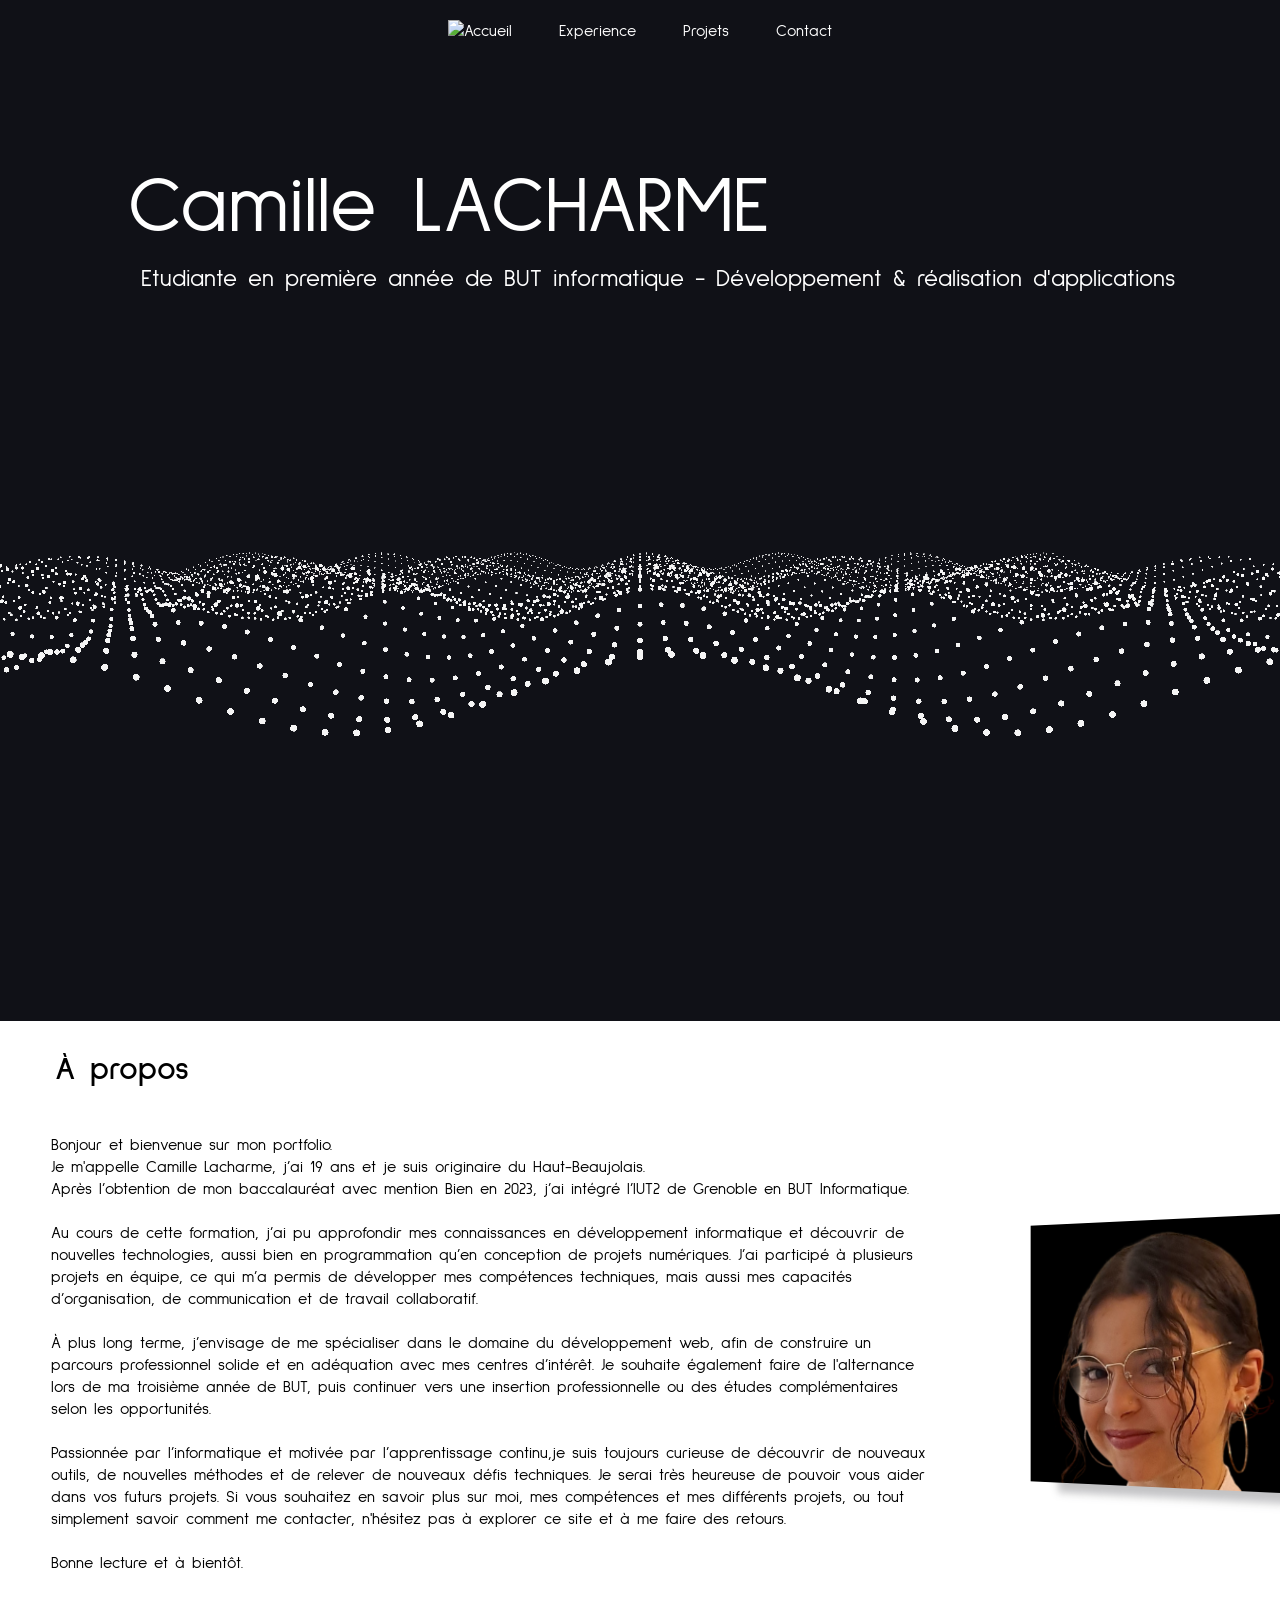
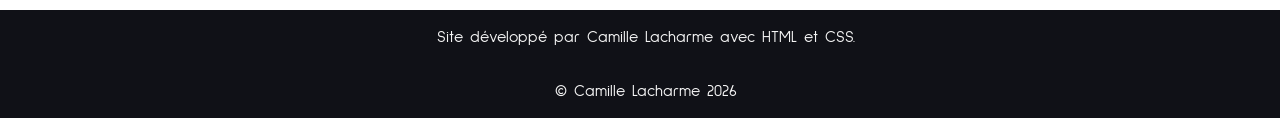
==== index.html @ 2290f480 "Add files via upload" ====
<!DOCTYPE html>
<html lang="fr">
    <head>
        <meta charset="UTF-8">
        <meta http-equiv="X-UA-Compatible" content="IE=edge">
        <link rel="icon" href="https://i.postimg.cc/fTd7QJvj/cam_Fichier_61.png" />
        <meta name="viewport" content="width=device-width, initial-scale=1.0">
        <title>Portfolio | Camille LACHARME</title>

        <link rel="preconnect" href="https://fonts.googleapis.com">
        <link rel="preconnect" href="https://fonts.gstatic.com" crossorigin>
        <link href="https://fonts.googleapis.com/css2?family=Sulphur+Point&display=swap" rel="stylesheet">

        
        
         <script type="module" crossorigin src="vagues.js"></script>
      
      <link rel="stylesheet" href="style.css">
    </head>

    <body>

        <!-- menu de navigation -->
         <nav id="menu">
                <ul>
                    <li><a href="Accueil.html"><img id="logo"  src="https://i.postimg.cc/J7v3FbjY/cam_Fichier_41.png" alt="Accueil"></a></li>
                    <li><a href="Profil.html">Experience</a></li>
                    <li><a href="Projets.html">Projets</a></li>
                    <li><a href="Contact.html">Contact</a></li>
                </ul>
            </nav>
            
        <div id="marge"></div>
        <header id="header_id">
            <div id="accroche">            
                <div id="nom">Camille LACHARME </div>
                <div id="titre">Etudiante en première année de BUT informatique - Développement & réalisation d'applications</div>
            </div>
            <!--- fond three js avec les vagues -->
            <div id="waves">
                <canvas class="webgl"></canvas>
            </div>
        </header>
           
         <main>
            
            <section class="a_propos">
                <h2>À propos</h2>
                <article class="a_propos_txt">
                <p class="presentation"> Bonjour et bienvenue sur mon portfolio.
                    <br>
                    Je m'appelle Camille Lacharme, j’ai 19 ans et je suis originaire du Haut-Beaujolais.
                    <br>
                   Après l’obtention de mon baccalauréat avec mention Bien en 2023, j’ai intégré l’IUT2 de Grenoble en BUT Informatique.
                    <br><br>
                   Au cours de cette formation, j’ai pu approfondir mes connaissances en développement informatique et découvrir de <br>
                   nouvelles technologies, aussi bien en programmation qu’en conception de projets numériques. J’ai participé à plusieurs <br>
                    projets en équipe, ce qui m’a permis de développer mes compétences techniques, mais aussi mes capacités  <br>
                    d’organisation, de communication et de travail collaboratif.
                    <br><br>
                    À plus long terme, j’envisage de me spécialiser dans le domaine du développement web, afin de construire un <br> 
                    parcours professionnel solide et en adéquation avec mes centres d’intérêt. Je souhaite également faire de l'alternance <br>
                    lors de ma troisième année de BUT, puis continuer vers une insertion professionnelle ou des études complémentaires <br>
                     selon les opportunités.
                    <br><br>
                    Passionnée par l’informatique et motivée par l’apprentissage continu,je suis toujours curieuse de découvrir de nouveaux <br>
                    outils, de nouvelles méthodes et de relever de nouveaux défis techniques. Je serai très heureuse de pouvoir vous aider <br>
                    dans vos futurs projets. Si vous souhaitez en savoir plus sur moi, mes compétences et mes différents projets, ou tout <br>
                    simplement savoir comment me contacter, n'hésitez pas à explorer ce site et à me faire des retours.
                    <br><br>
                    Bonne lecture et à bientôt.
                </p>
                <!-- Image de presentation-->
                <img src="phot_profil-Photoroom.png">
                </article>
            </section>
        </main>

        <!---footer-->
        <footer>
            <div id="foot_cont">
                <p>Site développé par Camille Lacharme avec HTML et CSS.</p>
                <p>&copy Camille Lacharme 2026</p>
            </div>
        </footer>
	</body>

    <!--Script pour faire fonctionner le fond avec vagues-->
    <script type="x-shader/x-vertex" id="vertexshader">
        
        attribute float scale;

        void main() {

            vec4 mvPosition = modelViewMatrix * vec4( position, 1.0 );

            gl_PointSize = scale * ( 300.0 / - mvPosition.z );

            gl_Position = projectionMatrix * mvPosition;

        }
    </script>

    <!--Script pour faire fonctionner le fond avec vagues-->
    <script type="x-shader/x-fragment" id="fragmentshader">
        
        uniform vec3 color;

        void main() {

            if ( length( gl_PointCoord - vec2( 0.5, 0.5 ) ) > 0.475 ) discard;

            gl_FragColor = vec4( color, 1.0 );

        }
    </script>

    <script type="module" crossorigin src="vagues.js"></script>
</html>
---- style.css ----
:root {
    --color-text: #060505;
    /* Couleur du texte */
    --color-text-alt: #fff;
    /* Couleur du fond */
    --color-primary: #101117;
    /* Couleur primaire, pour CTA (Calls to action) */
    --color-secondary: rgb(78, 168, 184);
    /* Couleur secondaire, e.g., bouton secondaire, cartes */
}

/*rajouter du design pour les projets ordonnées par competences et non par année,*/
/*contacte a faire marcher */

body {
    font-family: Sulphur Point,sans-serif;
    margin: 0;
    padding: 0;
    overflow-x: hidden
}

html {
    overflow-x: hidden
}

h2 {
    margin-left: 12%;
    font-size: xx-large;
   
    margin-left: 55px;
    
}

h4 {
    text-align: center;
}

h3{
    text-align: center;
    margin-bottom: 5px;
}

h5 {
    text-align: center;
    font-size: x-large;
    margin-bottom: 5px
}

h6 {
    text-align: center;
    font-size: medium;
    margin-top: 2px
}

video {
    border-radius: 20px;
    box-shadow:var(--color-primary) 2px 2px 6px 4px;
}

.webgl {
    position: relative;
    top: 0px;
    left: 0;
    outline: none;
    overflow: hidden;
    z-index: -1;
    height: 100vh;
    width: 100vw
}

header {
    background-color: #101117;
    z-index: -5
}

#waves {
    top: 0px;
    z-index: -1;
    position: relative;
    overflow: hidden
}

#header_id {
    color: #f5f5f5;
    position: relative;
    padding: 50px 0px 20px ;

    
}


#accroche {
    position: absolute;
    top: 12vh;
    width: 100%;
    margin-left: 10vw;
    text-align: left;
    z-index: 100;
    display: block;
    color: #fff;
    font-size: 5rem
}

#nom {
    width: 100%;
    z-index: 100;
    display: block;
    font-size: 5rem
}

#titre {
    width: 100%;
    margin-left: 1vw;
    z-index: 100;
    display: block;
    font-size: 1.5rem
}

#menu {
    position: fixed;
    background-color: #101117;
    z-index: 12;
    width: 100%;
    text-align: center;
    top: 0px;
    margin: 0;
    padding-top: 10px;
    transition: top .6s;
    height: 5vh
}

#marge {
    height: 5vh;
    width: 100%;
    background-color: #101117
}

#menu ul {
    list-style-type: none;
    overflow: hidden;
    margin: 0;
    padding: 10px
}

#menu a {
    margin: 0 20px;
    text-decoration: none;
    color: #fff
}

#menu li {
    display: inline;
    list-style: none
}


#logo{
    width: 20px;
    height: 22px;
}


p {
    padding-left: 4%;
    padding-right: 3%;
    align-self: center
}

.a_propos_txt img {
    width: 20vw;
    padding-right: 0px;
    padding-left: 0px;
    transform: perspective(400px) rotateY(-8deg);
    filter: drop-shadow(30px 10px 4px #2d2d334a);

}

.a_propos_txt{
    display: flex;
    align-items: center; /* aligne verticalement */
    gap: 40px; /* espace entre texte et image */
}

.presentation{
    width: 900px;
}

footer{
    margin-top: 20px;
}
/*page profil*/

.comp {
    background-color: var(--color-text-alt);
    color:var(--color-text);
    position: relative;
    padding: 100px 0;
}

.comp_div {
    display: flex;
    flex-direction: column
}

.comp_img {
    display: flex;
    flex-direction: row;
    flex-wrap: wrap;
    width: 70vw;
    align-self: center;
    justify-content: center;
    margin-bottom: 50px;
    border-radius: 15px;
    background-color: var(--color-primary);
    box-shadow: var(--color-primary) 1px 2px 5px 5px
}

.comp a {
    text-decoration: none;
    color: var(--color-text-alt)
}

.img {
    transition: transform .2s
}

.img:hover {
    transform: scale(1.2)
}

.comp figcaption {
    text-align: center
}

b{
    color:var(--color-secondary);
    font-style: italic;
}


#exp,.projet{
    background-color: var(--color-primary);
    color: #f5f5f5;
    position: relative;
    padding: 100px 0;
    z-index: 4
    
}

.lien {
    color: var(--color-secondary);
    text-decoration: none;
    font-style: italic
}

.li_projet{
    display: flex;
    flex-wrap: wrap;
    flex-direction: row;
    gap: 120px;
    margin-top: 70px;
     transition: transform .2s
}

.li_projet a{
    box-shadow: var(--color-secondary) 2px 2px 5px 2px;
    border-radius: 12px;
    text-decoration: none;
    padding: 20px;
    color: white ;
}

.li_projet li:hover{
    transform: scale(1.2)
}

.li_projet li{
    list-style-type: none;
}

.centre{
    display: flex;
    justify-content: center;
    align-items: center;
}

.experience{
    display: flex;
    flex-direction: column;
    justify-content: center;
    align-items: center;
    box-shadow: var(--color-secondary) 2px 2px 5px 2px;
    border-radius: 12px;
    width: 70vw;
    margin-left: 15vw
    
}

.exp_text {
    padding-left: 15px;
    padding-right: 15px
}

/*page projet*/
.icon{
    display: flex;
    justify-content: center;
}

i{
    margin-right: 20px;
    margin-bottom: 8px;
}

.projet_box {
    padding-right: 10vw;
    padding-left: 5vw;
    margin-bottom: 70px;
    display: flex;
    flex-direction: row;
    justify-content: space-between;
}

.projet_box_1 {
    /*margin-right: 10vw;
    margin-left: 5vw;*/
    margin-bottom: 70px;
    display: flex;
    flex-direction: row-reverse;
    justify-content: space-between;
}

.gauche1{
    display: flex;
    flex-direction: column;
    align-self: center;
    width: 40vw;
    z-index: 2;
}

.droite2 {
    display: flex;
    flex-direction: column;
    align-self: center;
    width: 40vw;
    z-index: 2;
    padding-right: 200px;
}

.droite1 {
    z-index: 1;
    position: relative;
    display: flex;
    flex-direction: column;
    width: 51vw;
    justify-content: center;
    padding-left: 24px;
    padding-right: 24px;
    padding-bottom: 5px;
    box-shadow: #0000003d 0 4px 8px;
    border-radius: 12px;
    left: -15px
}

.gauche2 {
    z-index: 1;
    position: relative;
    display: flex;
    flex-direction: column;
    width: 51vw;
    justify-content: center;
    margin-left: 100px;
    padding-right: 24px;
    padding-bottom: 5px;
    box-shadow: var(--color-secondary) 0 4px 8px;
    border-radius: 12px;
    left: 15px
}

.bas {
    margin-top: 1%;
    margin-left: 20px;
    text-align: center;
    margin-bottom: 1%;
    
}

.exp_titre{
    display: flex;
    justify-content: center;
    
}

.exp_titre p{
width: 350px;
}

#exp:after {
    content: "";
    width: 100%;
    height: 80%;
    position: absolute;
    background: inherit;
    z-index: -1;
    bottom: 0;
    transform-origin: left bottom;
    transform: skewY(3deg)
}

/*contact*/

#contact_img {
    display: flex;
    flex-direction: column
}

#contact a {
    text-align: center;
    text-decoration: none;
    color: #000
}

#contact_lien {
    display: flex;
    flex-direction: row;
    flex-wrap: wrap;
    align-self: center;
    justify-content: center;
    box-shadow: #0000003d 0 3px 8px;
    border-radius: 12px
}

#contact {
    z-index: 1;
    margin: 100px 0px 60px 0px;
    display: flex;
    flex-direction: row;
    justify-content: center;
}

.message{
    display: flex;
    flex-direction: column;
    align-items: center;
    box-shadow: var(--color-secondary) 0 4px 8px;
    border-radius: 12px;
   width: 600px;
   
}

#cont_titre{
    margin: 25px 0px
}

.email{
   text-decoration: none;
   color: white;
   font-size: large;
}

textarea{
    height: 150px;
    width: 400px;
    border-radius: 5px ;
    
}

.email a{ 
    text-decoration: none;
    color: var(--color-text-alt);
    font-size: 18px;
    margin: 0px 55px;

}

.bouton{
    display: flex;
    justify-content: center;
    margin: 15px 0px;

}

.btn_1{
    margin: 10px;
    width: 100px;
    color: var(--color-secondary);
    background-color: black;
    border-radius: 5px;
    border: solid var(--color-secondary) 2px
    
}

.btn_1:hover{
    margin: 10px;
    width: 100px;
    background-color: var(--color-secondary);
    color: black;
    border-radius: 5px;
    border: solid black 2px
    
}


.btn_2{
    margin: 10px;
    width: 100px;
    background-color: var(--color-secondary);
    color: black;
    border-radius: 5px;
    border: solid black 2px
    
}

.btn_2:hover{
    margin: 10px;
    width: 100px;
    color: var(--color-secondary);
    background-color: black;
    border-radius: 5px;
    border: solid var(--color-secondary) 2px
    
}

form{
    display: flex;
    flex-direction: column;
   
}

.nom_prenom{
    display:flex;
    flex-direction: column;
    margin-bottom: 20px;
}

.infos_perso{
    display: flex;
    flex-direction: row;
    gap: 30px;
}
input{
    width: 180px;
    margin-bottom: 10px;
    border-radius: 5px ;
    border: 2px ;
}

footer {
    background-color: #101117
}

#foot_cont {
    display: flex;
    flex-direction: column;
    flex-wrap: nowrap;
    text-align: center;
    color: #f5f5f5
}

@media only screen and (max-width: 300px) {
    .prev,.next {
        font-size:11px
    }
}

@media only screen and (max-width: 1050px) {
    .projet_box,.projet_box_1 {
        padding-left:2%;
        padding-right: 5%;
        margin-left: 2vw;
        margin-right: 2vw;
        padding-top: 5%;
        width: 93vw;
        display: flex;
        flex-direction: column
    }

    .gauche1,.droite2 {
        display: flex;
        flex-direction: column;
        width: 80vw
    }

    .droite1 {
        z-index: 1;
        position: relative;
        display: flex;
        flex-direction: column;
        width: 51vw;
        justify-content: center;
        padding-left: 24px;
        padding-right: 24px;
        padding-bottom: 5px;
        box-shadow: #0000003d 0 3px 8px;
        border-radius: 12px;
        left: 0px
    }

    .gauche2 {
        z-index: 1;
        position: relative;
        display: flex;
        flex-direction: column;
        width: 51vw;
        justify-content: center;
        padding-left: 24px;
        padding-right: 24px;
        padding-bottom: 5px;
        box-shadow: #0000003d 0 3px 8px;
        border-radius: 12px;
        left: 36vw
    }
}

@media only screen and (max-width: 600px) {
    .projet_box {
        padding-left:2%;
        padding-right: 5%;
        margin-left: 2vw;
        margin-right: 2vw;
        padding-top: 5%;
        width: 93vw;
        display: flex;
        flex-direction: column
    }

    .gauche1 {
        display: flex;
        flex-direction: column;
        width: 80vw
    }

    .gauche2 {
        z-index: 1;
        position: relative;
        display: flex;
        flex-direction: column;
        width: 51vw;
        justify-content: center;
        padding-left: 24px;
        padding-right: 24px;
        padding-bottom: 5px;
        box-shadow: #0000003d 0 3px 8px;
        border-radius: 12px;
        left: 0
    }

    .projet_box_1 {
        padding-left: 2%;
        padding-right: 5%;
        margin-left: 2vw;
        margin-right: 2vw;
        padding-top: 5%;
        width: 93vw;
        display: flex;
        flex-direction: column
    }

    #nom {
        width: 100%;
        z-index: 100;
        display: block;
        font-size: 3rem
    }

    .droite2 {
        display: flex;
        flex-direction: column;
        width: 80vw
    }

}

@media only screen and (max-width: 392px) {
    #menu {
        position:fixed;
        background-color: #101117;
        z-index: 12;
        width: 100%;
        text-align: center;
        top: 0px;
        margin: 0;
        padding-top: 10px;
        transition: top .6s;
        height: 8vh
    }
}

@media only screen and (max-width: 800px) {
    #menu ul {
        padding-left:0%;
        padding-right: 0%
    }

    #menu a {
        margin: 0 2px;
        text-decoration: none;
        color: #fff
    }

    .droite1 {
        display: flex;
        flex-direction: column;
        width: 80vw;
        justify-content: center
    }

    .gauche2 {
        display: flex;
        flex-direction: column;
        width: 80vw;
        justify-content: center;
        left: 0
    }

   .titre h1 {
        width: 100%;
        z-index: 100;
        display: block;
        font-size: 4rem
    }

    .bas {
        
        margin-top: 1%
    }

    .webgl {
        height: 40vh
    }

    #propos_cont {
        display: flex;
        flex-direction: column
    }

    #propos_cont img {
        width: 70vw;
        align-self: center
    }

}
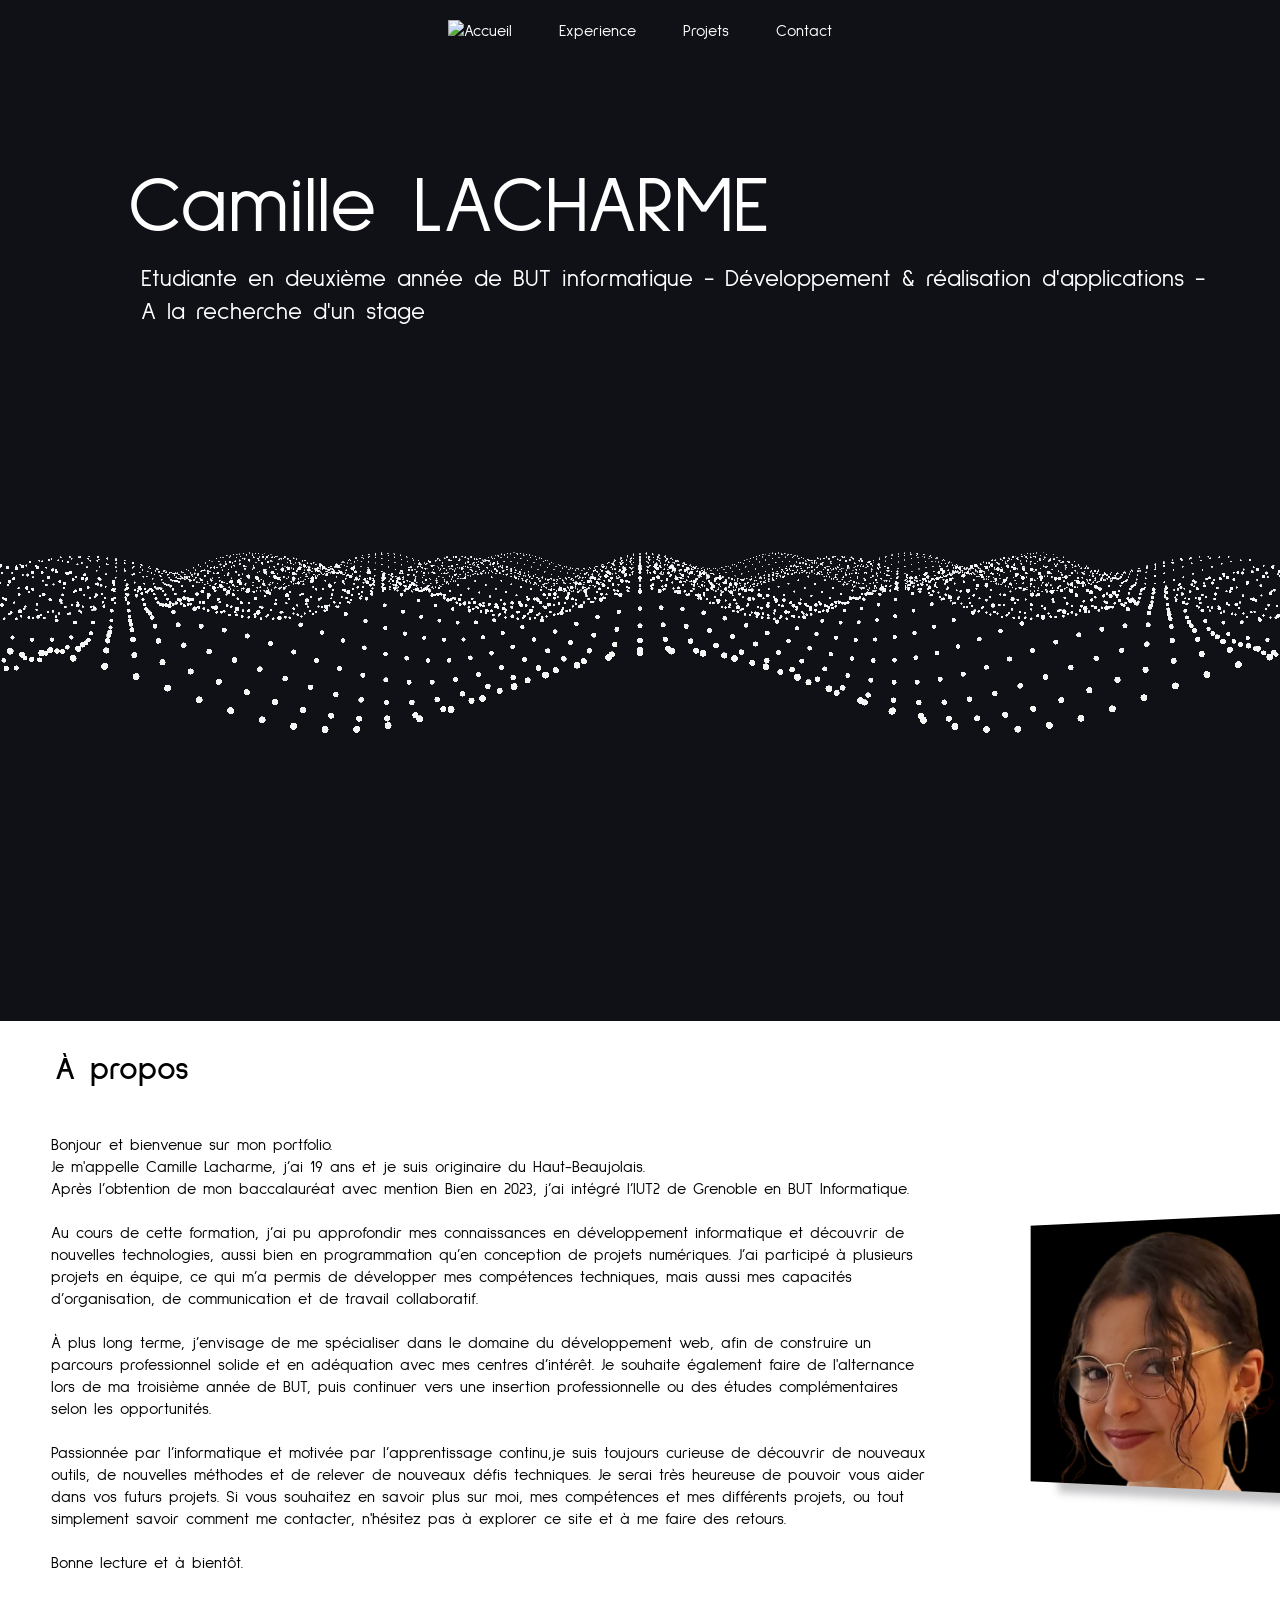
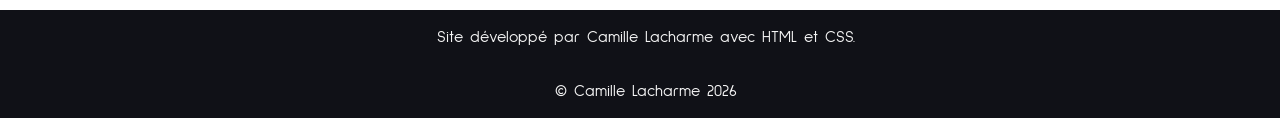
==== commit bef72eb0: "Add files via upload" ====
--- a/index.html
+++ b/index.html
@@ -34,7 +34,8 @@
         <header id="header_id">
             <div id="accroche">            
                 <div id="nom">Camille LACHARME </div>
-                <div id="titre">Etudiante en première année de BUT informatique - Développement & réalisation d'applications</div>
+                <div id="titre">Etudiante en deuxième année de BUT informatique - Développement & réalisation d'applications - <br>
+                     A la recherche d'un stage</div>
             </div>
             <!--- fond three js avec les vagues -->
             <div id="waves">
--- a/style.css
+++ b/style.css
@@ -113,7 +113,8 @@
     margin-left: 1vw;
     z-index: 100;
     display: block;
-    font-size: 1.5rem
+    font-size: 1.5rem;
+    
 }
 
 #menu {
@@ -270,7 +271,7 @@
     color: white ;
 }
 
-.li_projet li:hover{
+.li_projet li:hover, .btn_1:hover, .btn_2:hover{
     transform: scale(1.2)
 }
 
@@ -344,7 +345,7 @@
     align-self: center;
     width: 40vw;
     z-index: 2;
-    padding-right: 200px;
+    padding-right: 170px;
 }
 
 .droite1 {
@@ -369,7 +370,7 @@
     flex-direction: column;
     width: 51vw;
     justify-content: center;
-    margin-left: 100px;
+    margin-left: 70px;
     padding-right: 24px;
     padding-bottom: 5px;
     box-shadow: var(--color-secondary) 0 4px 8px;
@@ -388,6 +389,7 @@
 .exp_titre{
     display: flex;
     justify-content: center;
+    flex-wrap: wrap;
     
 }
 
@@ -486,20 +488,10 @@
     color: var(--color-secondary);
     background-color: black;
     border-radius: 5px;
-    border: solid var(--color-secondary) 2px
-    
-}
-
-.btn_1:hover{
-    margin: 10px;
-    width: 100px;
-    background-color: var(--color-secondary);
-    color: black;
-    border-radius: 5px;
-    border: solid black 2px
-    
-}
-
+    border: solid var(--color-secondary) 2px;
+    padding: 5px 0px;
+    
+}
 
 .btn_2{
     margin: 10px;
@@ -511,15 +503,6 @@
     
 }
 
-.btn_2:hover{
-    margin: 10px;
-    width: 100px;
-    color: var(--color-secondary);
-    background-color: black;
-    border-radius: 5px;
-    border: solid var(--color-secondary) 2px
-    
-}
 
 form{
     display: flex;
@@ -542,6 +525,7 @@
     width: 180px;
     margin-bottom: 10px;
     border-radius: 5px ;
+    padding: 5px 0px;
     border: 2px ;
 }
 
@@ -564,7 +548,7 @@
 }
 
 @media only screen and (max-width: 1050px) {
-    .projet_box,.projet_box_1 {
+    .projet_box, .projet_box_1 {
         padding-left:2%;
         padding-right: 5%;
         margin-left: 2vw;
@@ -575,9 +559,17 @@
         flex-direction: column
     }
 
-    .gauche1,.droite2 {
-        display: flex;
-        flex-direction: column;
+    .droite2{
+        display: flex;
+        flex-direction: column;
+        width: 80vw;
+        margin-left: 170px;
+    }
+
+   .gauche1{
+        display: flex;
+        flex-direction: column;
+         margin-right: 25px;
         width: 80vw
     }
 
@@ -593,7 +585,8 @@
         padding-bottom: 5px;
         box-shadow: #0000003d 0 3px 8px;
         border-radius: 12px;
-        left: 0px
+        left: 0px;
+        margin-left: 10px;
     }
 
     .gauche2 {
@@ -608,7 +601,8 @@
         padding-bottom: 5px;
         box-shadow: #0000003d 0 3px 8px;
         border-radius: 12px;
-        left: 36vw
+        margin-left: 20px;
+        margin-right: 80px;
     }
 }
 
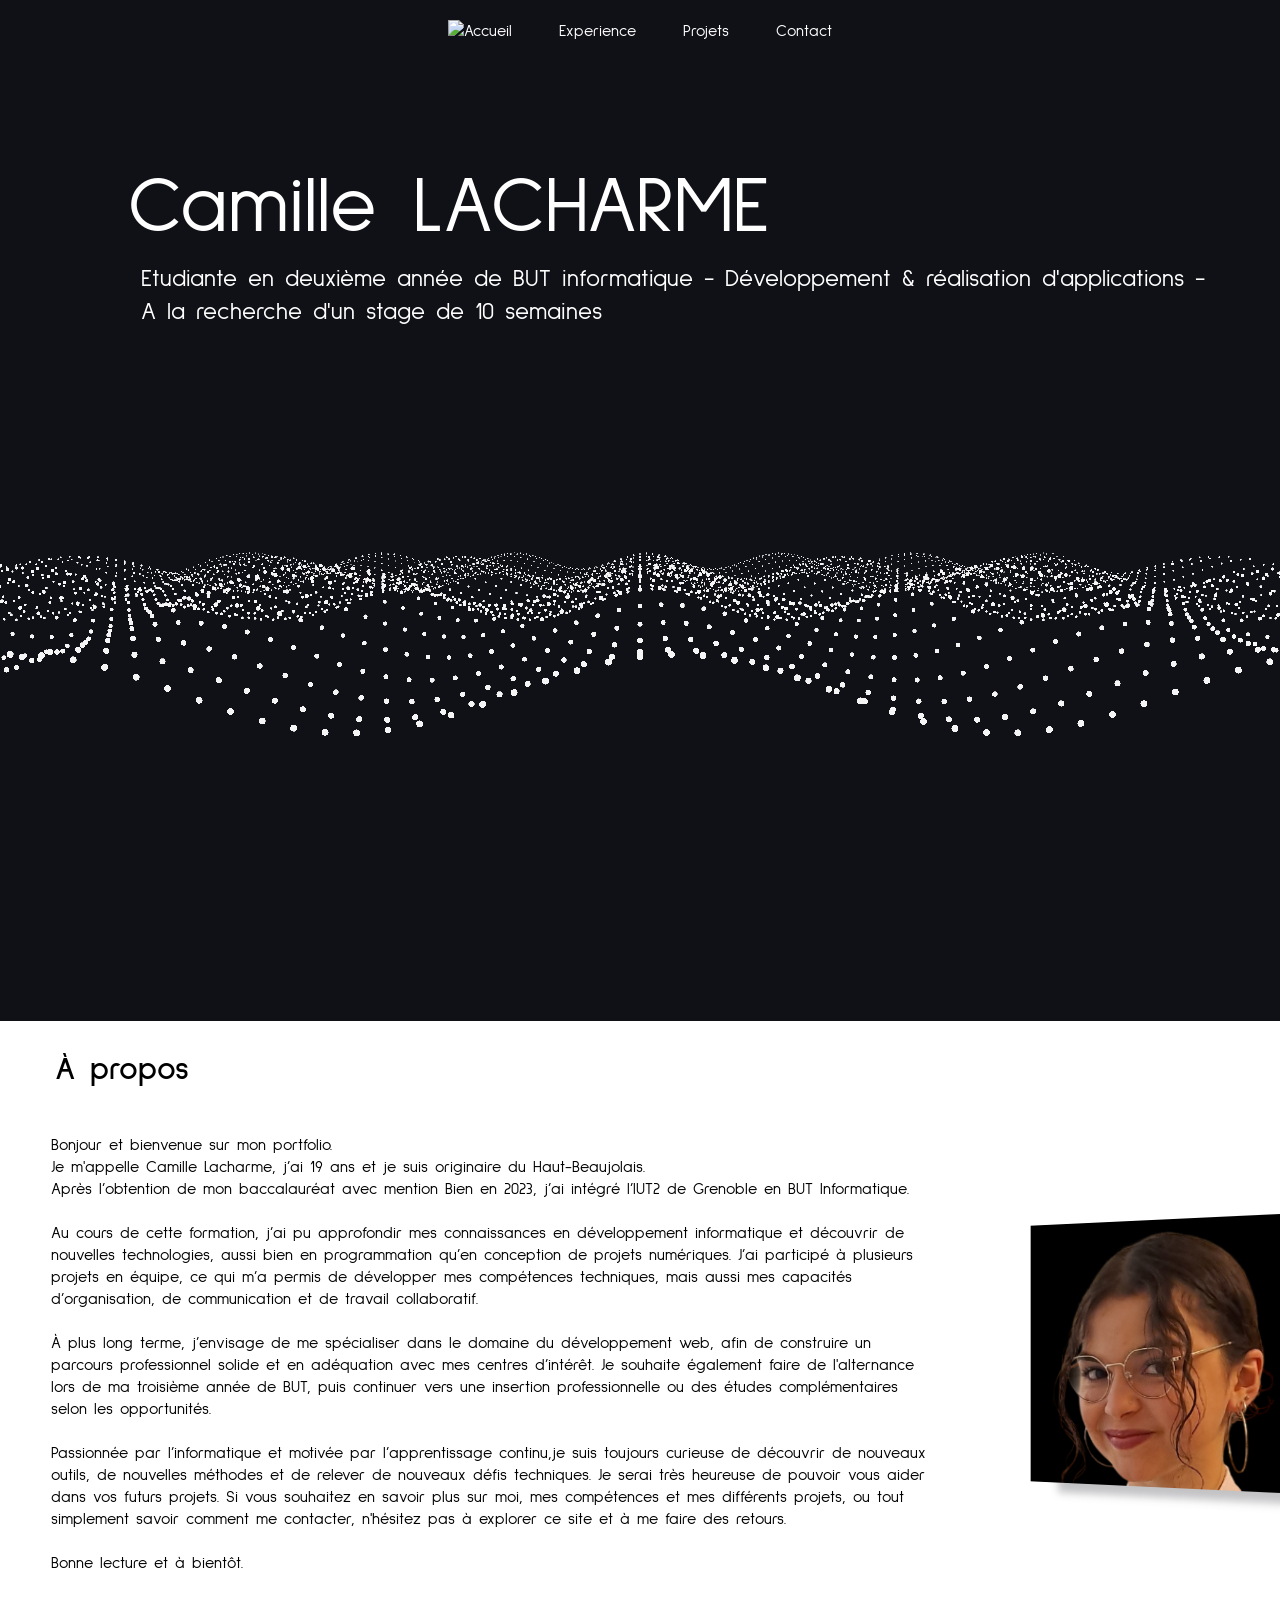
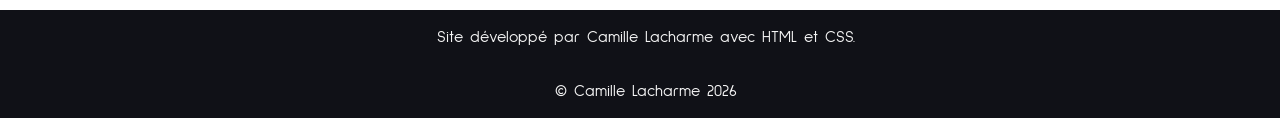
==== commit cf0f3434: "Add files via upload" ====
--- a/index.html
+++ b/index.html
@@ -35,7 +35,7 @@
             <div id="accroche">            
                 <div id="nom">Camille LACHARME </div>
                 <div id="titre">Etudiante en deuxième année de BUT informatique - Développement & réalisation d'applications - <br>
-                     A la recherche d'un stage</div>
+                     A la recherche d'un stage de 10 semaines</div>
             </div>
             <!--- fond three js avec les vagues -->
             <div id="waves">
--- a/style.css
+++ b/style.css
@@ -297,6 +297,13 @@
     
 }
 
+.link_competence{
+    text-decoration: none;
+    color: white;
+   
+    margin: 0px 10px;
+}
+
 .exp_text {
     padding-left: 15px;
     padding-right: 15px
@@ -311,6 +318,11 @@
 i{
     margin-right: 20px;
     margin-bottom: 8px;
+}
+
+.link{
+    color: var(--color-secondary)!important;
+    text-decoration: underline !important;
 }
 
 .projet_box {
@@ -388,9 +400,22 @@
 
 .exp_titre{
     display: flex;
+    flex-direction: row;
     justify-content: center;
     flex-wrap: wrap;
     
+}
+
+.exp_titre div{
+    display: flex;
+    flex-direction: column;
+    justify-content: center;
+    align-items: center;
+    margin: 10px 20px;
+}
+
+.exp_titre a:hover{
+    color: var(--color-secondary);
 }
 
 .exp_titre p{
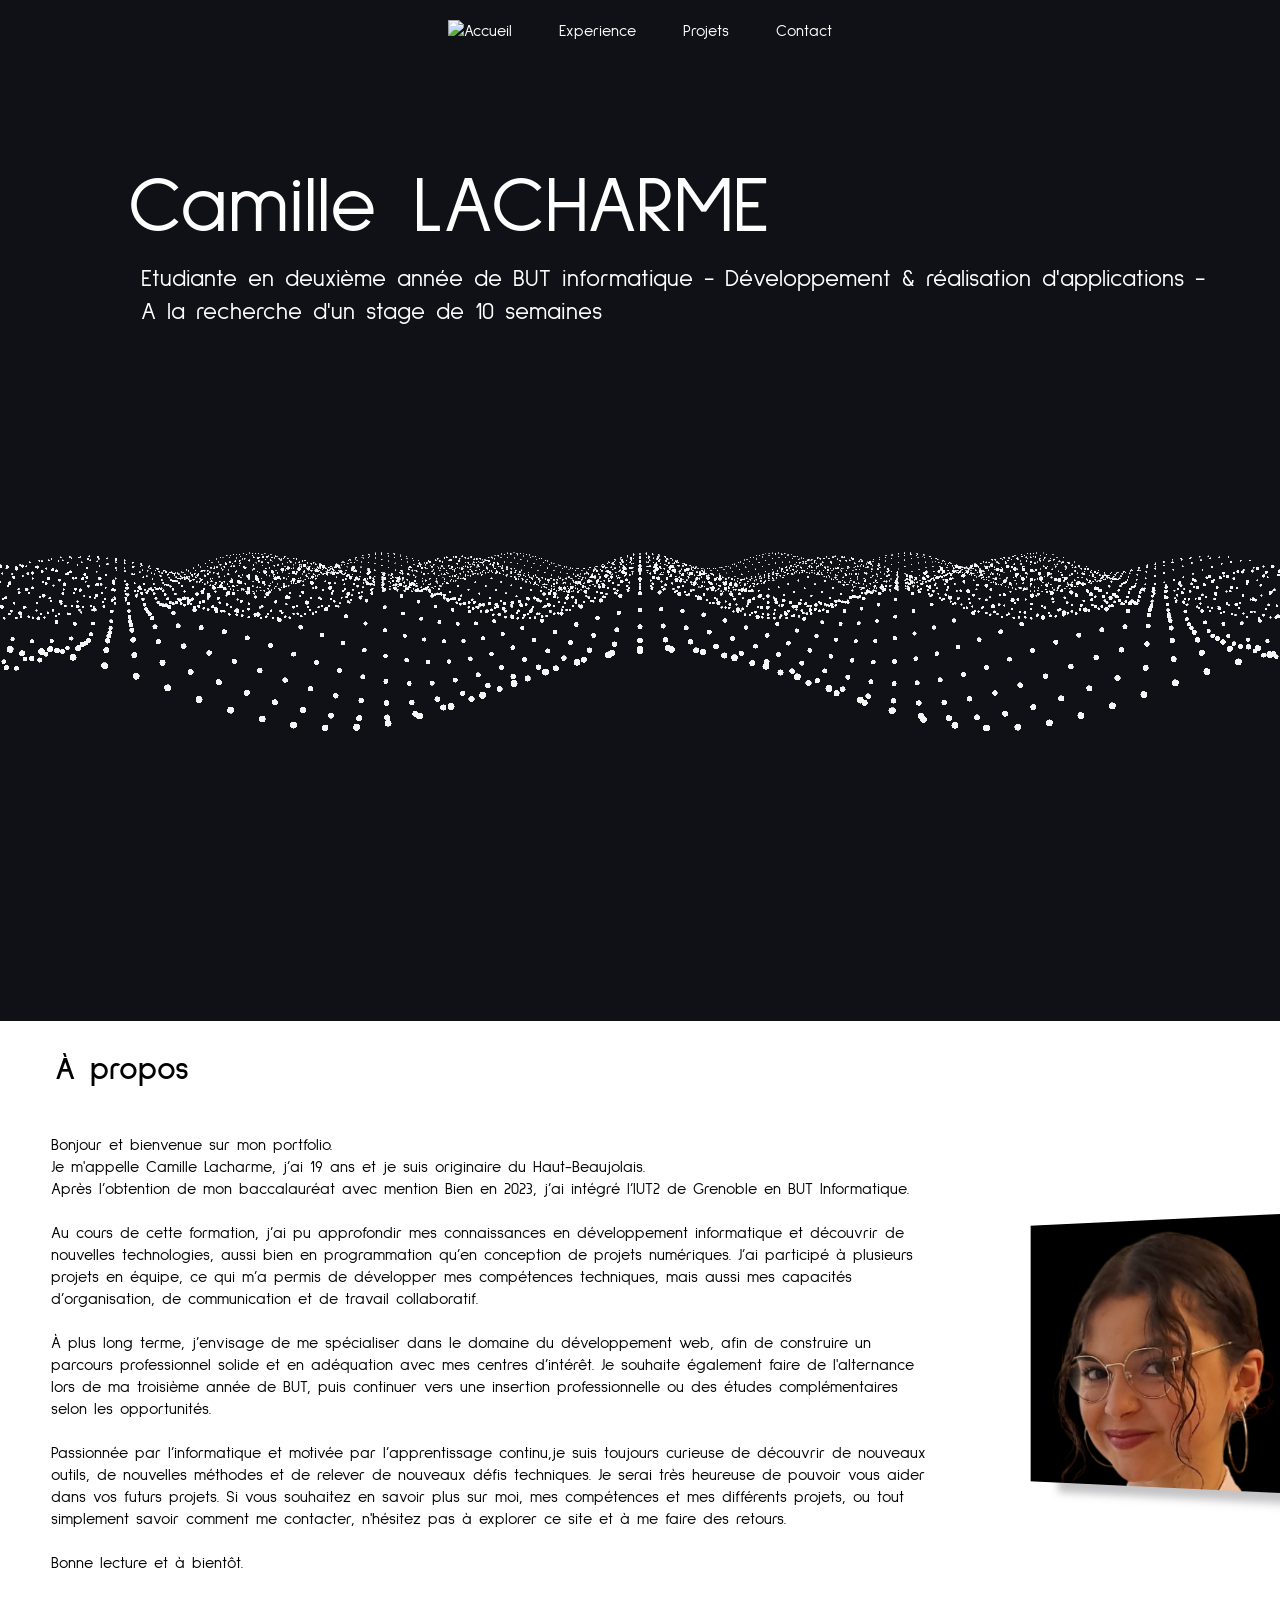
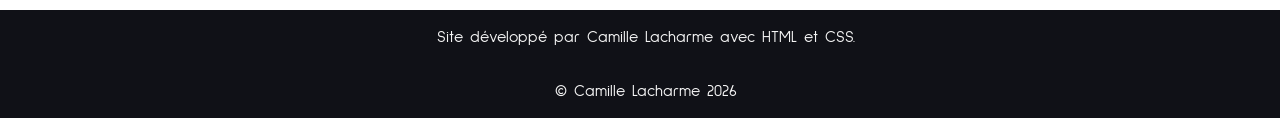
==== commit 774e192a: "Add files via upload" ====
--- a/index.html
+++ b/index.html
@@ -23,7 +23,7 @@
         <!-- menu de navigation -->
          <nav id="menu">
                 <ul>
-                    <li><a href="Accueil.html"><img id="logo"  src="https://i.postimg.cc/J7v3FbjY/cam_Fichier_41.png" alt="Accueil"></a></li>
+                    <li><a href="index.html"><img id="logo"  src="https://i.postimg.cc/J7v3FbjY/cam_Fichier_41.png" alt="Accueil"></a></li>
                     <li><a href="Profil.html">Experience</a></li>
                     <li><a href="Projets.html">Projets</a></li>
                     <li><a href="Contact.html">Contact</a></li>
--- a/style.css
+++ b/style.css
@@ -320,7 +320,7 @@
     margin-bottom: 8px;
 }
 
-.link{
+.lien_site{
     color: var(--color-secondary)!important;
     text-decoration: underline !important;
 }
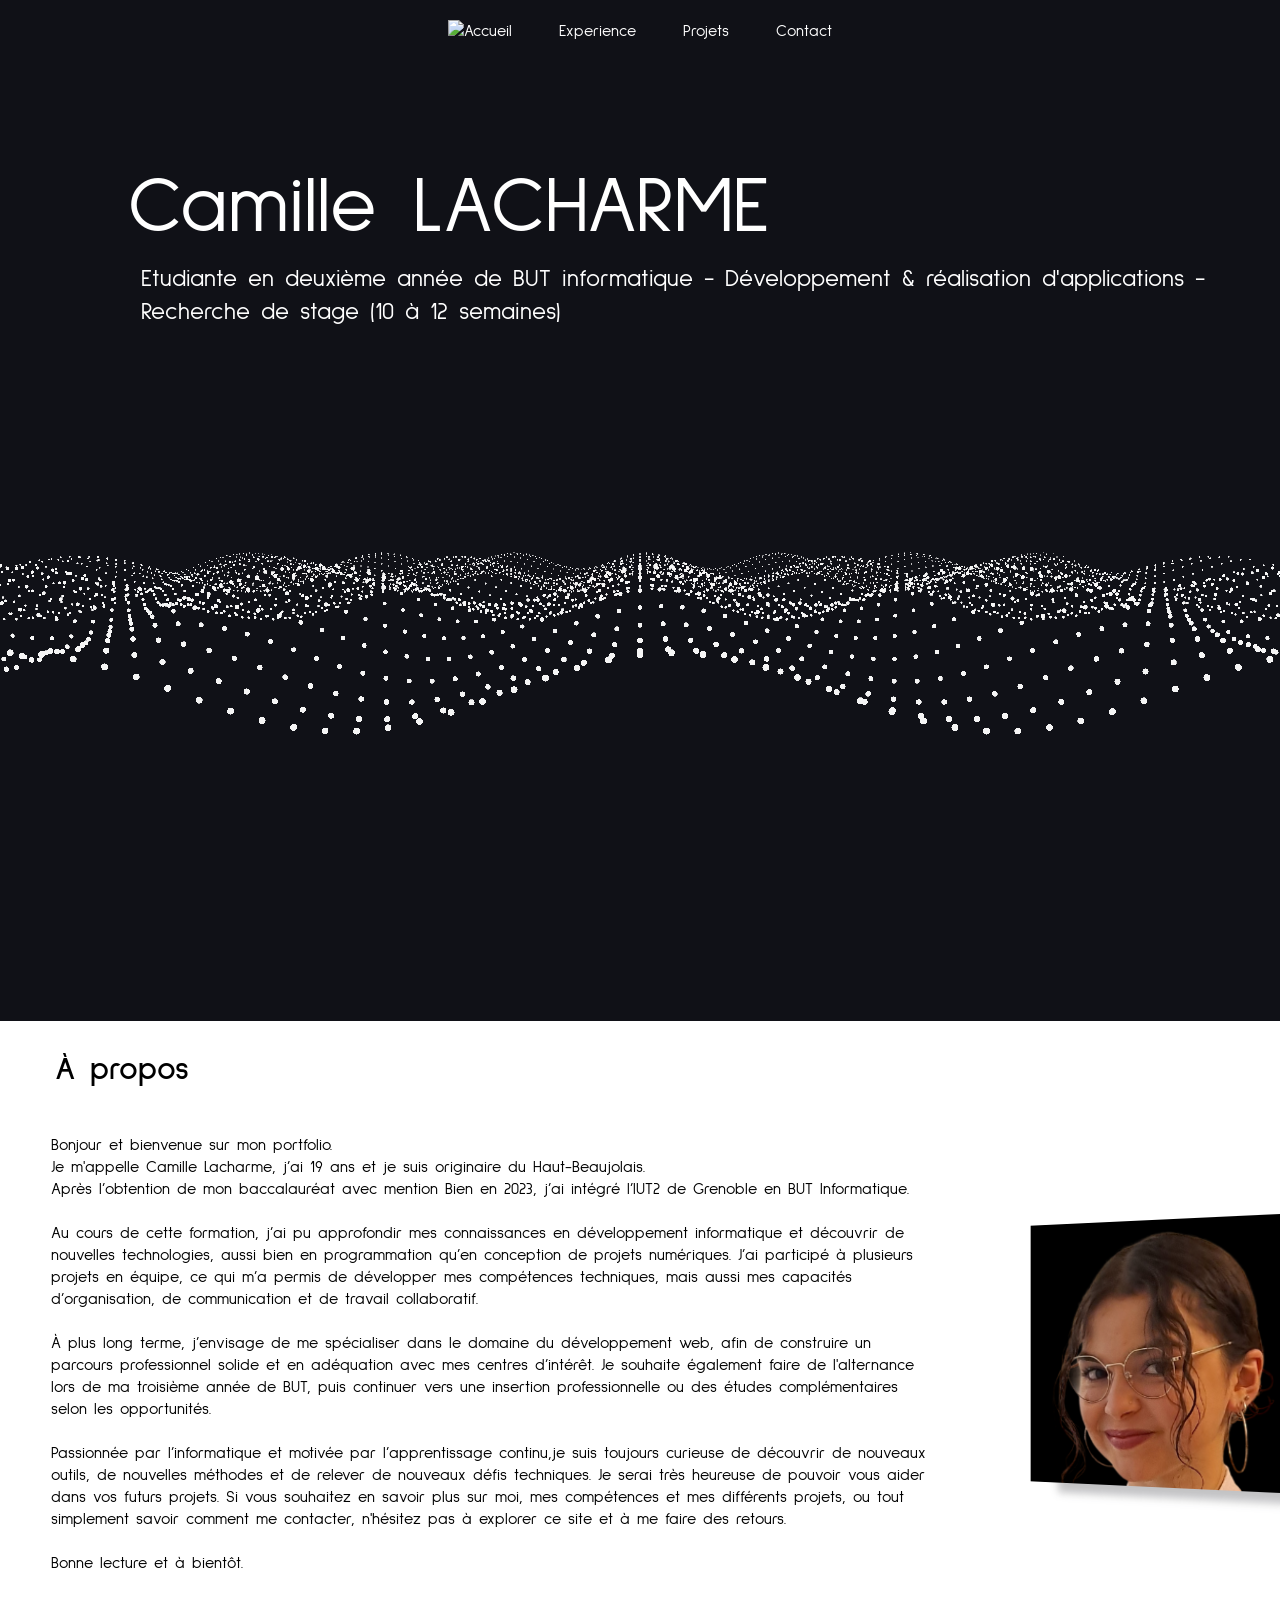
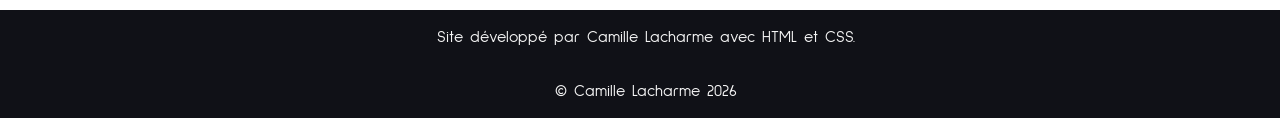
==== commit d03a5c6e: "Add files via upload" ====
--- a/index.html
+++ b/index.html
@@ -35,7 +35,7 @@
             <div id="accroche">            
                 <div id="nom">Camille LACHARME </div>
                 <div id="titre">Etudiante en deuxième année de BUT informatique - Développement & réalisation d'applications - <br>
-                     A la recherche d'un stage de 10 semaines</div>
+                     Recherche de stage (10 à 12 semaines)</div>
             </div>
             <!--- fond three js avec les vagues -->
             <div id="waves">
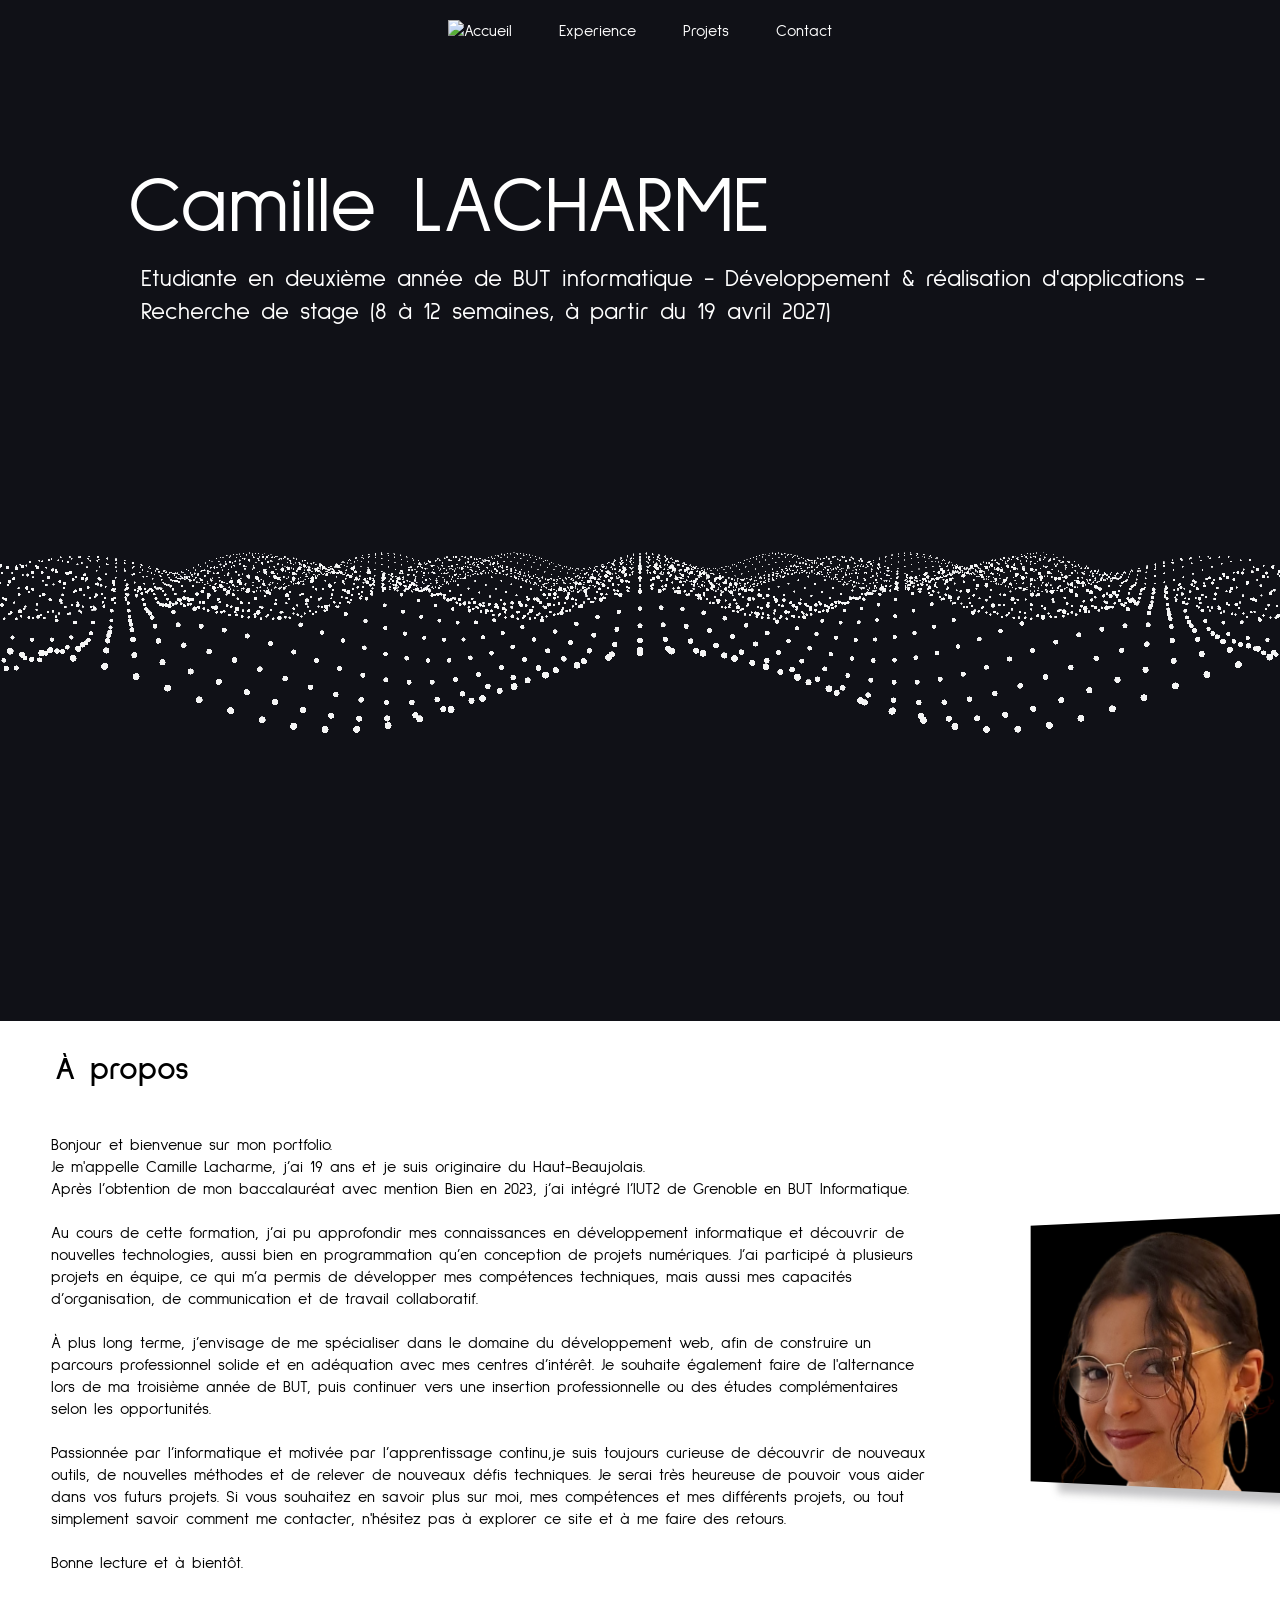
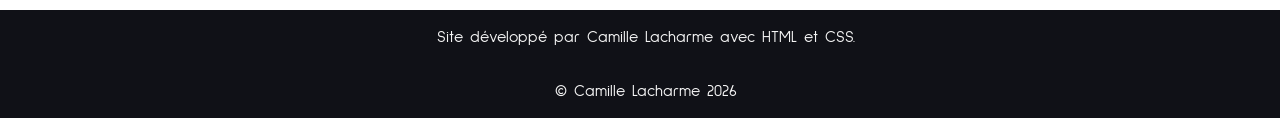
==== commit 3ba1e4fc: "Add files via upload" ====
--- a/index.html
+++ b/index.html
@@ -35,7 +35,7 @@
             <div id="accroche">            
                 <div id="nom">Camille LACHARME </div>
                 <div id="titre">Etudiante en deuxième année de BUT informatique - Développement & réalisation d'applications - <br>
-                     Recherche de stage (10 à 12 semaines)</div>
+                     Recherche de stage (8 à 12 semaines, à partir du 19 avril 2027)</div>
             </div>
             <!--- fond three js avec les vagues -->
             <div id="waves">
